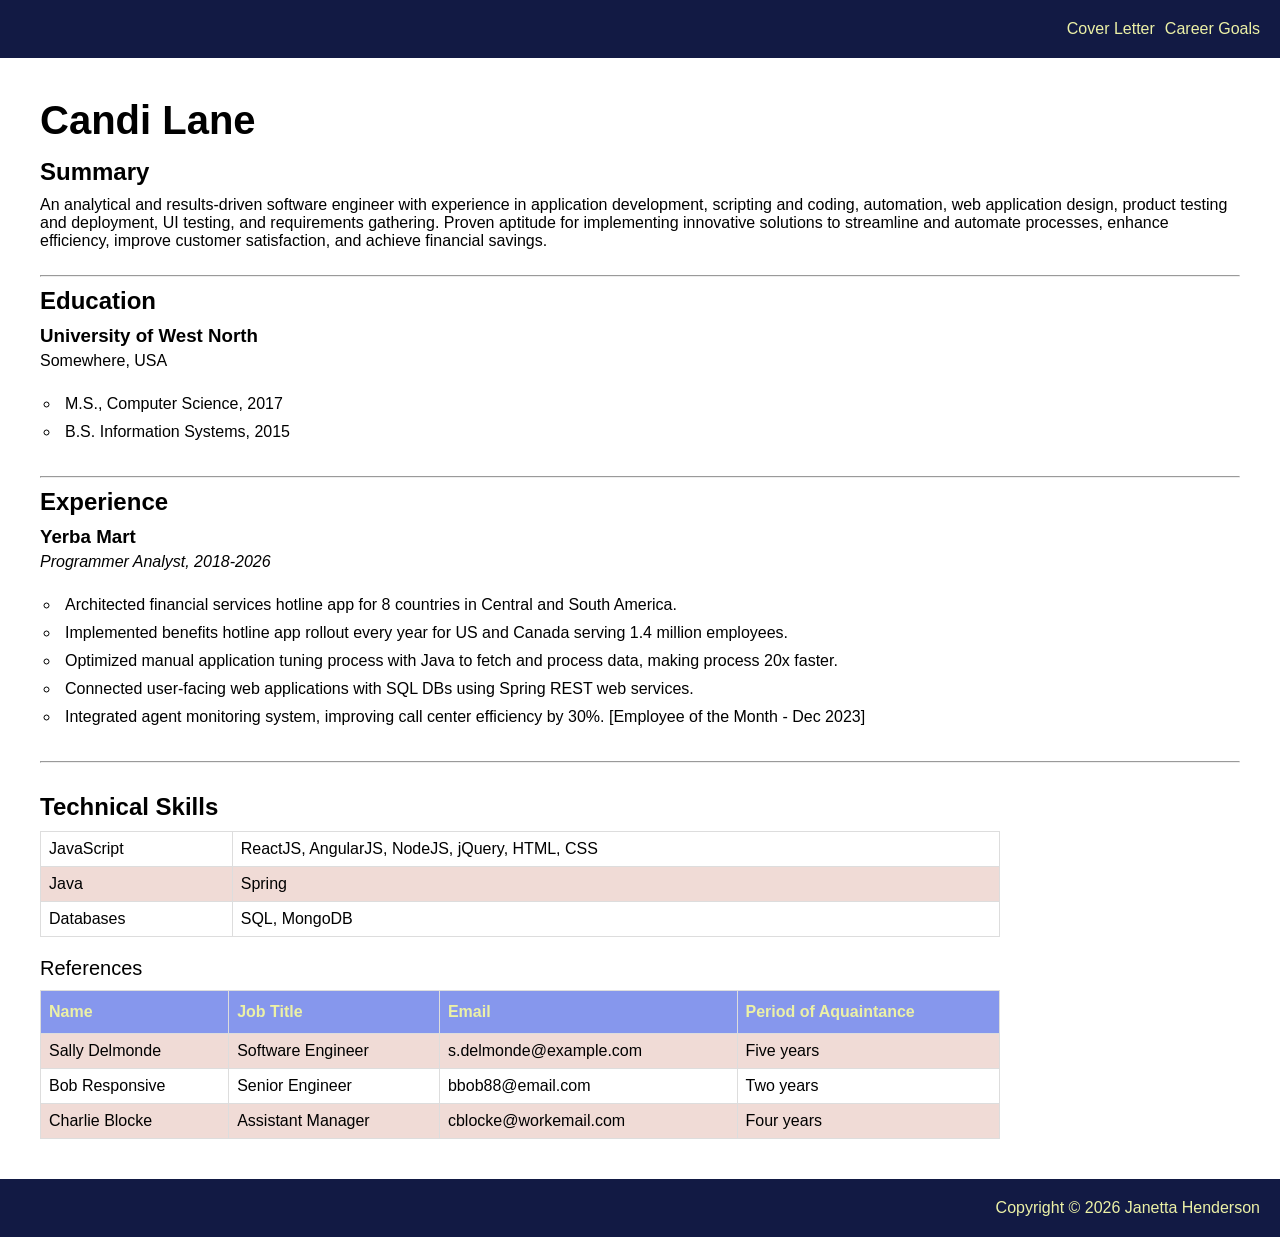
==== index.html @ 30e5f0d9 "Update and style index.html with css" ====
<!DOCTYPE html>
<html lang="en">
    <head>
        <meta charset="UTF-8">
        <meta name="viewport" content="width=device-width, initial-scale=1.0">
        <title>Resume</title>
        <link rel="stylesheet" href="styles.css">
    </head>
        <body>
                <header>
                    <nav>
                        <ul>
                            <li><a href="cover-letter.html">Cover Letter</a></li>
                            <li><a href="career-goals.html">Career Goals</a></li>
                        </ul>
                    </nav>
                </header>
        
                <main>
                    <h1>Candi Lane</h1>
                    <article>
                        <h2>Summary</h2>
                        <p>An analytical and results-driven software engineer with experience in application development, scripting and coding, automation, web application design, product testing and deployment, UI testing, and requirements gathering. Proven
                        aptitude for implementing innovative solutions to streamline and automate processes, enhance efficiency, improve customer satisfaction, and achieve financial savings.</p>
                    </article>
                    <hr>
                    <section class="education">
                        <h2>Education </h2>
                        <h3>University of West North</h3>
                        <h4>Somewhere, USA</h4>
                        <ul>
                        <li>M.S., Computer Science, 2017</li>
                        <li>B.S. Information Systems, 2015</li>
                        </ul>
                    </section>
                    <hr>
                    <section class="experience">
                        <h2>Experience</h2>
                        <h3>Yerba Mart</h3>
                        <h4>Programmer Analyst, 2018-2026</h4>
                        <ul>
                            <li>Architected financial services hotline app for 8 countries in Central and South America.</li>
                        <li> Implemented benefits hotline app rollout every year for US and Canada serving 1.4 million employees.</li> 
                        <li>Optimized manual application tuning process with Java to fetch and process data, making process 20x faster.</li>
                            <li>Connected user-facing web applications with SQL DBs using Spring REST web services.</li>
                            <li>Integrated agent monitoring system, improving call center efficiency by 30%. [Employee of the Month - Dec 2023]</li>
                        </ul>
                        <hr>
                    </section>

                    <section class="skills">
                        <h2>Technical Skills</h2>
                        <table>
                            <tr>
                                <td>JavaScript</td>
                                <td>ReactJS, AngularJS, NodeJS, jQuery, HTML, CSS</td>
                            </tr>
                            <tr>
                                <td>Java</td>
                                <td>Spring</td>
                            </tr>
                            <tr>
                                <td>Databases</td>
                                <td>SQL, MongoDB</td>
                            </tr>
                        </table>
                    </section>

                    <section>
                        <table>
                            <caption>References</caption>
                            <tr>
                                <th>Name</th>
                                <th>Job Title</th>
                                <th>Email</th>
                                <th>Period of Aquaintance</th>
                            </tr>
                            <tr>
                                <td>Sally Delmonde</td>
                                <td>Software Engineer</td>
                                <td>s.delmonde@example.com</td>
                                <td>Five years</td>
                            </tr>
                            <tr>
                                <td>Bob Responsive</td>
                                <td>Senior Engineer</td>
                                <td>bbob88@email.com</td>
                                <td>Two years</td>
                            </tr>
                            <tr>
                                <td>Charlie Blocke</td>
                                <td>Assistant Manager</td>
                                <td>cblocke@workemail.com</td>
                                <td>Four  years</td>
                            </tr>
                            
                        </table>
                    </section>
                </main>
            
            
                <footer>
                    <p>Copyright &copy; 2026 Janetta Henderson</p>
                </footer>
            
        </body>
</html>
---- styles.css ----
* {
    margin: 0px;
    padding: 0px;
    font-family:Verdana, Geneva, Tahoma, sans-serif;
}
body {
    min-height: 100vh;
    display: flex;
    flex-direction: column;
}

header ul {
    display: flex;
    justify-content: end;
    list-style-type: none;
    gap: 10px;
}

header, footer {
    background-color: #121a44;
    padding: 20px;
    color: #ecf1a6;
}

header a {
    text-decoration: none;
    color: #ecf1a6;
}

header a:hover {
    color: #d8e619;
}

header a:active {
    color: #8e9711;
}

main {
    padding: 40px;
    flex: 1;
}

h1 {
    font-size: 40px;
    margin-bottom: 15px;
}
 h2, h2 {
    margin-bottom: 10px;
 }
 article p {
    margin-bottom: 25px;
 }

 hr {
    margin-top: 10px;
    margin-bottom: 10px;
 }

 .education h3 {
    padding-bottom: 5px;
 }
.education h4 {
    font-weight: normal;
}

.experience ul, .education ul {
    list-style-type: circle;
    padding: 20px;
}

.experience li, .education li {
    padding: 5px;
}

.experience h4 {
    padding-top: 5px;
    font-style: italic;
    font-weight: normal;
}

.skills {
    padding-top: 20px;
    padding-bottom: 20px;
}


table {
    border-collapse: collapse;
    width: 80%;
}

td, th {
    border: 1px solid #ddd;
    padding: 8px;
}

tr:nth-child(even) {
    background-color: #f0dbd6;
}

tr:hover {
    background-color: #edf0fc;
}

th {
    padding-top: 12px;
    padding-bottom: 12px;
    text-align: left;
    background-color: #8697ed;
    color: #ecf1a6;
}
table caption {
    font-size: 20px;
    padding-bottom: 10px;
    text-align: start;
}



footer p {
    text-align: end;
}
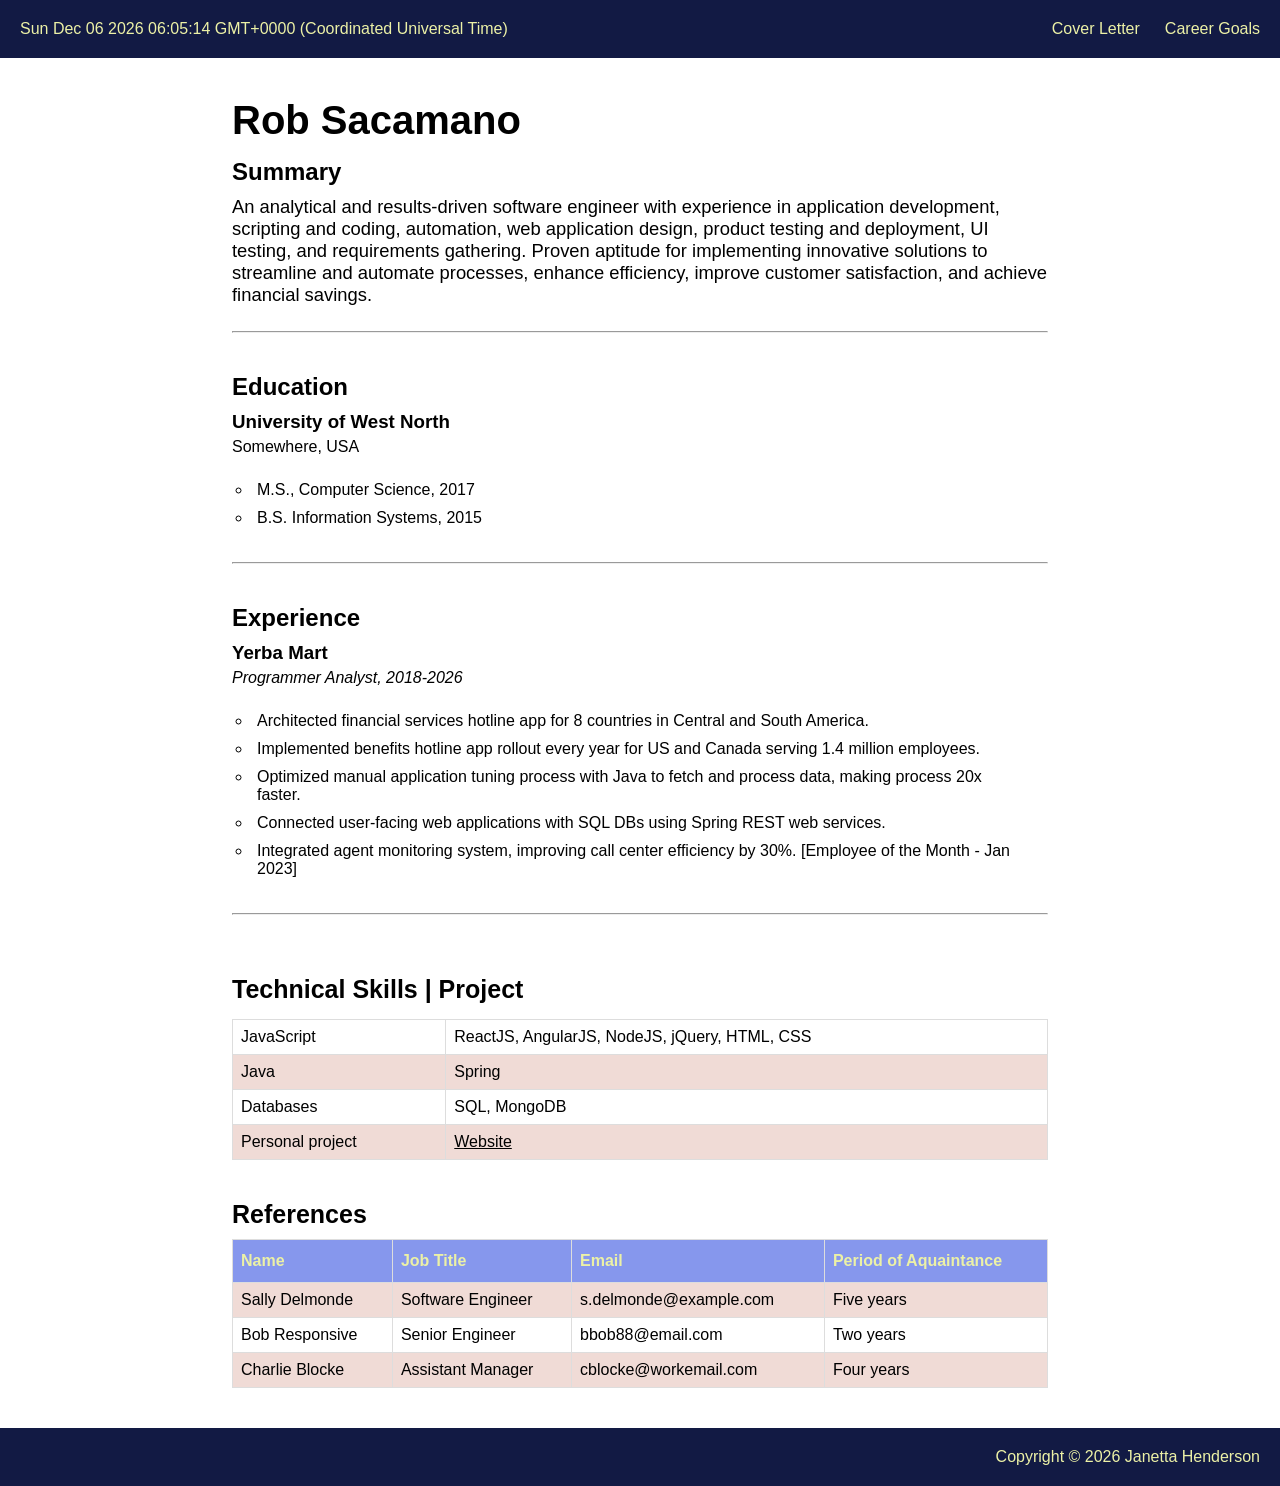
==== commit 680fd94e: "Update goals.html and cover-letter.html with css. Add javascript to index.html." ====
--- a/index.html
+++ b/index.html
@@ -7,22 +7,30 @@
         <link rel="stylesheet" href="styles.css">
     </head>
         <body>
-                <header>
+                <header class="header-resume">
+                    <div>
+                        <p id="date"></p>
+                        <script>
+                            const d = new Date();
+                            document.getElementById("date").innerHTML = d;
+                            console.log("This is my message to the console.");
+                        </script>
+                    </div>
                     <nav>
                         <ul>
                             <li><a href="cover-letter.html">Cover Letter</a></li>
-                            <li><a href="career-goals.html">Career Goals</a></li>
+                            <li><a href="goals.html">Career Goals</a></li>
                         </ul>
                     </nav>
                 </header>
         
                 <main>
-                    <h1>Candi Lane</h1>
+                    <h1>Rob Sacamano</h1>
                     <article>
                         <h2>Summary</h2>
                         <p>An analytical and results-driven software engineer with experience in application development, scripting and coding, automation, web application design, product testing and deployment, UI testing, and requirements gathering. Proven
                         aptitude for implementing innovative solutions to streamline and automate processes, enhance efficiency, improve customer satisfaction, and achieve financial savings.</p>
-                    </article>
+                        </article>                 
                     <hr>
                     <section class="education">
                         <h2>Education </h2>
@@ -43,13 +51,13 @@
                         <li> Implemented benefits hotline app rollout every year for US and Canada serving 1.4 million employees.</li> 
                         <li>Optimized manual application tuning process with Java to fetch and process data, making process 20x faster.</li>
                             <li>Connected user-facing web applications with SQL DBs using Spring REST web services.</li>
-                            <li>Integrated agent monitoring system, improving call center efficiency by 30%. [Employee of the Month - Dec 2023]</li>
+                            <li>Integrated agent monitoring system, improving call center efficiency by 30%. [Employee of the Month - Jan 2023]</li>
                         </ul>
                         <hr>
                     </section>
 
                     <section class="skills">
-                        <h2>Technical Skills</h2>
+                        <h2>Technical Skills | Project</h2>
                         <table>
                             <tr>
                                 <td>JavaScript</td>
@@ -63,10 +71,14 @@
                                 <td>Databases</td>
                                 <td>SQL, MongoDB</td>
                             </tr>
+                            <tr>
+                                <td>Personal project</td>
+                                <td><a href="https://www.wikipedia.com" target="_blank">Website</a></td>
+                            </tr>
                         </table>
                     </section>
 
-                    <section>
+                    <div>
                         <table>
                             <caption>References</caption>
                             <tr>
@@ -95,7 +107,7 @@
                             </tr>
                             
                         </table>
-                    </section>
+                    </div>
                 </main>
             
             
--- a/styles.css
+++ b/styles.css
@@ -13,7 +13,7 @@
     display: flex;
     justify-content: end;
     list-style-type: none;
-    gap: 10px;
+    gap: 25px;
 }
 
 header, footer {
@@ -22,6 +22,11 @@
     color: #ecf1a6;
 }
 
+.header-resume {
+    display: flex;
+    justify-content: space-between;
+}
+
 header a {
     text-decoration: none;
     color: #ecf1a6;
@@ -36,6 +41,7 @@
 }
 
 main {
+    margin: 0px 15%;
     padding: 40px;
     flex: 1;
 }
@@ -49,6 +55,7 @@
  }
  article p {
     margin-bottom: 25px;
+    font-size: 1.15em;
  }
 
  hr {
@@ -83,10 +90,30 @@
     padding-bottom: 20px;
 }
 
+.skills h2 {
+    font-size: 25px;
+    margin-bottom: 15px;
+}
+
+.skills table {
+    margin-bottom: 20px;
+}
+
+.skills a {
+    color: black;
+}
+
+.skills a:hover {
+    color: gray;
+}
+
+.skills a:visited {
+    color: black;
+}
 
 table {
     border-collapse: collapse;
-    width: 80%;
+    width: 100%;
 }
 
 td, th {
@@ -110,7 +137,8 @@
     color: #ecf1a6;
 }
 table caption {
-    font-size: 20px;
+    font-size: 25px;
+    font-weight: bold;
     padding-bottom: 10px;
     text-align: start;
 }
@@ -121,3 +149,100 @@
     text-align: end;
 }
 
+.cover-letter-main section > p {
+    padding-bottom: 30px;
+    font-size: 1.25em;
+    line-height: 1.35;
+}
+
+.cover-letter-main  hr {
+    margin: 30px 0px;
+}
+
+.cover-letter-main > h1 {
+    margin-bottom: 50px;
+}
+
+/* label {
+    display: inline-block;
+    width: 190px;
+    
+}
+
+.radio label {
+    width: 40px;
+} */
+
+.main-career-goals {
+    margin: 0px 5%;
+    display: flex;
+    gap: 40px;
+    align-items: flex-end;
+}
+
+
+.credit {
+    font-variant: small-caps;
+}
+
+.goals > p {
+    font-size: 1.15em;
+    line-height: 1.35;
+    padding-bottom: 30px;
+}
+
+.left-side h1, hr {
+    margin-bottom: 40px;
+}
+
+
+label {
+    display: block;
+}
+
+.radio input[type=radio], label {
+    display: inline-block;
+}
+
+input[type=text], input[type=email], input[type=tel], select, textarea {
+    width: 100%;
+    padding: 8px;
+    margin: 8px 0;
+    display: inline-block;
+    box-sizing: border-box;
+    border-radius: 5px;
+    border: none;
+}
+
+fieldset {
+    border: none;
+    padding: 5px 0px;
+}
+
+form {
+    background-color: #f0dbd6;
+    padding: 10px;
+    border-radius: 5px;
+}
+
+button[type=submit] {
+    padding: 10px;
+    width: 100%;
+    border: none;
+    border-radius: 5px;
+    background-color: #8697ed;
+    color: #ecf1a6;
+    font-size: 1.25em;
+    font-weight: bold;
+
+}
+
+img {
+    width: 450px;
+    margin: 8px 0;
+    
+}
+
+video {
+    width: 100%;
+}
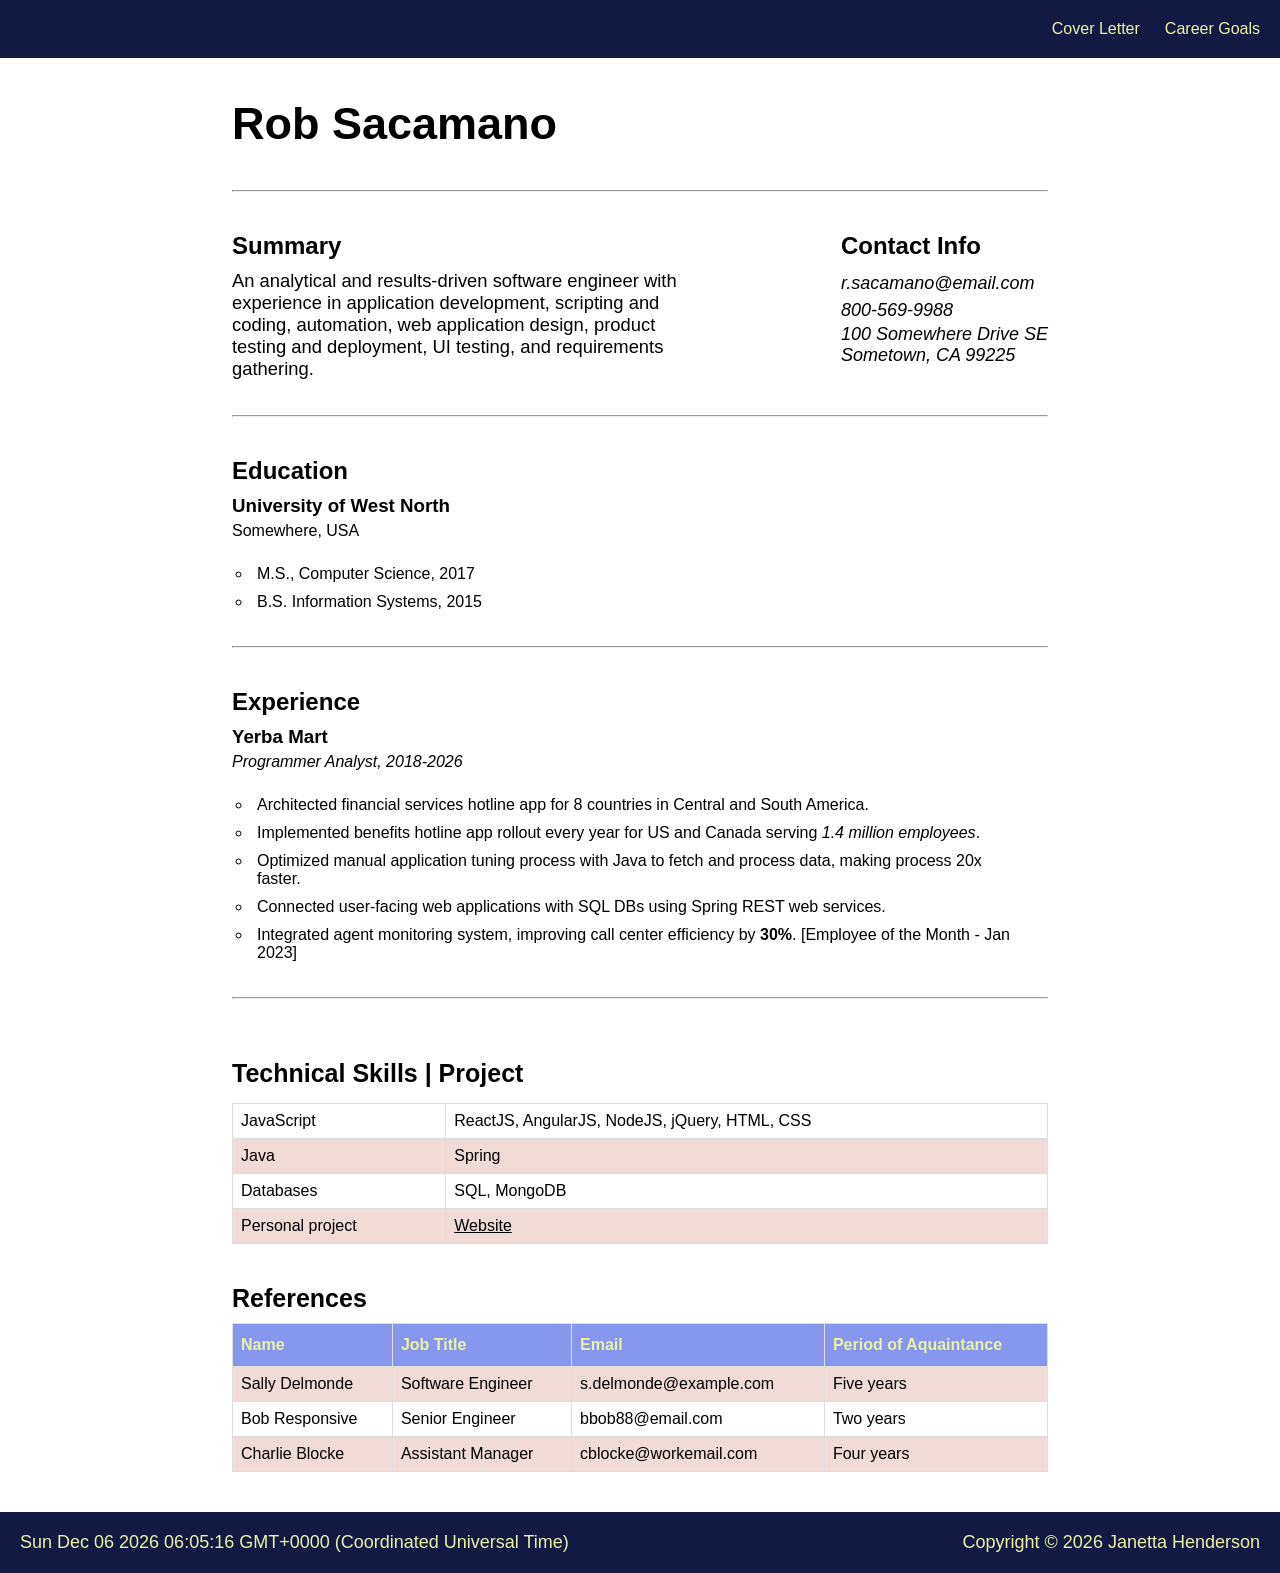
==== commit 15eb9abb: "Update index.html to add contact info and change position of date. Update career goals with new pict" ====
--- a/index.html
+++ b/index.html
@@ -7,15 +7,7 @@
         <link rel="stylesheet" href="styles.css">
     </head>
         <body>
-                <header class="header-resume">
-                    <div>
-                        <p id="date"></p>
-                        <script>
-                            const d = new Date();
-                            document.getElementById("date").innerHTML = d;
-                            console.log("This is my message to the console.");
-                        </script>
-                    </div>
+                <header>
                     <nav>
                         <ul>
                             <li><a href="cover-letter.html">Cover Letter</a></li>
@@ -26,11 +18,24 @@
         
                 <main>
                     <h1>Rob Sacamano</h1>
-                    <article>
-                        <h2>Summary</h2>
-                        <p>An analytical and results-driven software engineer with experience in application development, scripting and coding, automation, web application design, product testing and deployment, UI testing, and requirements gathering. Proven
-                        aptitude for implementing innovative solutions to streamline and automate processes, enhance efficiency, improve customer satisfaction, and achieve financial savings.</p>
-                        </article>                 
+                    <hr>
+                    <div class="summary-container">
+                        <article class="summary-left">
+                            <h2>Summary</h2>
+                            <p>An analytical and results-driven software engineer with experience in application development, scripting and coding, automation, web application design, product testing and deployment, UI testing, and requirements gathering. 
+                            <!-- Proven
+                            aptitude for implementing innovative solutions to streamline and automate processes, enhance efficiency, improve customer satisfaction, and achieve financial savings. -->
+                        </p>
+                        </article> 
+                        <section class="contact-right">
+                            <h2>Contact Info</h2>
+                            <address>
+                               <p>r.sacamano@email.com</p>
+                                <p>800-569-9988</p>
+                                <address>100 Somewhere Drive SE<br> Sometown, CA 99225</address>
+                        </section>
+                    </div>
+                                        
                     <hr>
                     <section class="education">
                         <h2>Education </h2>
@@ -48,10 +53,10 @@
                         <h4>Programmer Analyst, 2018-2026</h4>
                         <ul>
                             <li>Architected financial services hotline app for 8 countries in Central and South America.</li>
-                        <li> Implemented benefits hotline app rollout every year for US and Canada serving 1.4 million employees.</li> 
+                        <li> Implemented benefits hotline app rollout every year for US and Canada serving <em>1.4 million employees</em>.</li> 
                         <li>Optimized manual application tuning process with Java to fetch and process data, making process 20x faster.</li>
                             <li>Connected user-facing web applications with SQL DBs using Spring REST web services.</li>
-                            <li>Integrated agent monitoring system, improving call center efficiency by 30%. [Employee of the Month - Jan 2023]</li>
+                            <li>Integrated agent monitoring system, improving call center efficiency by <strong>30%</strong>. [Employee of the Month - Jan 2023]</li>
                         </ul>
                         <hr>
                     </section>
@@ -111,7 +116,15 @@
                 </main>
             
             
-                <footer>
+                <footer class="footer-resume">
+                     <div>
+                        <p id="date"></p>
+                        <script>
+                            const d = new Date();
+                            document.getElementById("date").innerHTML = d;
+                            console.log("This is my message to the console.");
+                        </script>
+                    </div>
                     <p>Copyright &copy; 2026 Janetta Henderson</p>
                 </footer>
             
--- a/styles.css
+++ b/styles.css
@@ -22,7 +22,7 @@
     color: #ecf1a6;
 }
 
-.header-resume {
+.footer-resume {
     display: flex;
     justify-content: space-between;
 }
@@ -46,10 +46,6 @@
     flex: 1;
 }
 
-h1 {
-    font-size: 40px;
-    margin-bottom: 15px;
-}
  h2, h2 {
     margin-bottom: 10px;
  }
@@ -62,6 +58,32 @@
     margin-top: 10px;
     margin-bottom: 10px;
  }
+
+.summary-container {
+    display: flex;
+    justify-content: space-between;
+    gap: 150px;
+}
+
+.contact-right {
+    flex-shrink: 0;
+    flex-grow: 2;
+}
+
+address, p {
+    font-size: 18px;
+}
+
+.contact-right  p {
+    line-height: 1.5;
+}
+
+.summary-left {
+    flex-shrink: 1;
+    flex-grow: 1;
+    flex-basis: 70%
+}
+
 
  .education h3 {
     padding-bottom: 5px;
@@ -143,7 +165,14 @@
     text-align: start;
 }
 
-
+figcaption {
+    font-variant: small-caps;
+    margin-bottom: 8px;
+}
+
+audio {
+    margin-top: 20px;
+}
 
 footer p {
     text-align: end;
@@ -159,25 +188,18 @@
     margin: 30px 0px;
 }
 
-.cover-letter-main > h1 {
-    margin-bottom: 50px;
-}
-
-/* label {
-    display: inline-block;
-    width: 190px;
-    
-}
-
-.radio label {
-    width: 40px;
-} */
+.cover-letter-main > h1, h1, .left-side h1, hr {
+    margin-bottom: 40px;
+    font-size: 45px;
+
+
+}
 
 .main-career-goals {
     margin: 0px 5%;
     display: flex;
     gap: 40px;
-    align-items: flex-end;
+    align-items: space-between;
 }
 
 
@@ -189,10 +211,6 @@
     font-size: 1.15em;
     line-height: 1.35;
     padding-bottom: 30px;
-}
-
-.left-side h1, hr {
-    margin-bottom: 40px;
 }
 
 
@@ -223,6 +241,7 @@
     background-color: #f0dbd6;
     padding: 10px;
     border-radius: 5px;
+    height: 100%;
 }
 
 button[type=submit] {
@@ -243,6 +262,6 @@
     
 }
 
-video {
-    width: 100%;
-}+/* video {
+    width: 100%;
+} */
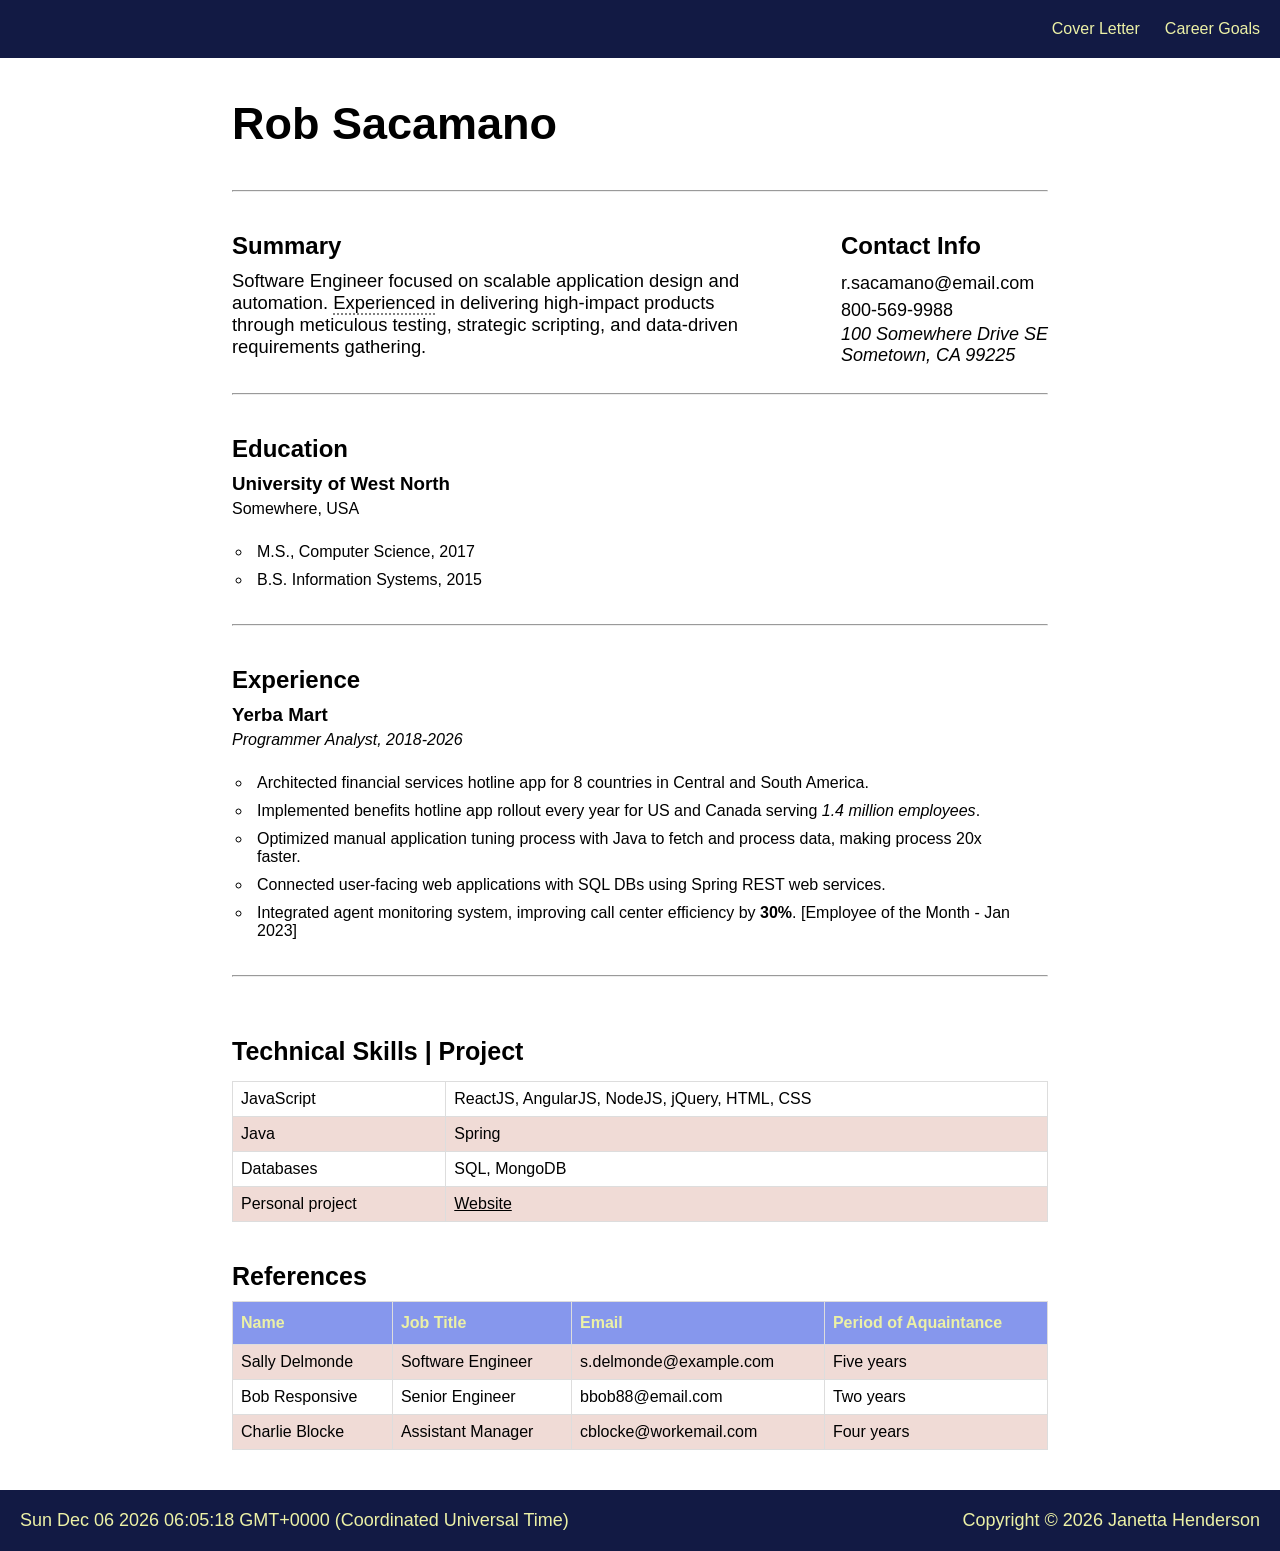
==== commit 01ac3d03: "Update css to reflect project guidelines." ====
--- a/index.html
+++ b/index.html
@@ -7,126 +7,114 @@
         <link rel="stylesheet" href="styles.css">
     </head>
         <body>
-                <header>
-                    <nav>
-                        <ul>
-                            <li><a href="cover-letter.html">Cover Letter</a></li>
-                            <li><a href="goals.html">Career Goals</a></li>
-                        </ul>
-                    </nav>
+            <header>
+                 <nav>
+                    <ul>
+                         <li><a href="cover-letter.html">Cover Letter</a></li>
+                        <li><a href="goals.html">Career Goals</a></li>
+                    </ul>
+                 </nav>
                 </header>
         
-                <main>
-                    <h1>Rob Sacamano</h1>
-                    <hr>
-                    <div class="summary-container">
-                        <article class="summary-left">
-                            <h2>Summary</h2>
-                            <p>An analytical and results-driven software engineer with experience in application development, scripting and coding, automation, web application design, product testing and deployment, UI testing, and requirements gathering. 
-                            <!-- Proven
-                            aptitude for implementing innovative solutions to streamline and automate processes, enhance efficiency, improve customer satisfaction, and achieve financial savings. -->
-                        </p>
-                        </article> 
-                        <section class="contact-right">
-                            <h2>Contact Info</h2>
-                            <address>
-                               <p>r.sacamano@email.com</p>
-                                <p>800-569-9988</p>
-                                <address>100 Somewhere Drive SE<br> Sometown, CA 99225</address>
-                        </section>
-                    </div>
-                                        
-                    <hr>
-                    <section class="education">
-                        <h2>Education </h2>
-                        <h3>University of West North</h3>
-                        <h4>Somewhere, USA</h4>
-                        <ul>
+            <main>
+                <h1>Rob Sacamano</h1>
+                <hr>
+                <div class="summary-container">
+                    <article class="summary-left">
+                        <h2>Summary</h2>
+                        <p>Software Engineer focused on scalable application design and automation. <span>Experienced</span> in delivering high-impact products through meticulous testing, strategic scripting, and data-driven requirements gathering.</p>
+                    </article> 
+                    <section class="contact-right">
+                        <h2>Contact Info</h2>
+                            <p>r.sacamano@email.com</p>
+                            <p>800-569-9988</p>
+                            <address>100 Somewhere Drive SE<br> Sometown, CA 99225</address>
+                    </section>
+                </div>              
+                <hr>
+                <section class="education">
+                    <h2>Education </h2>
+                    <h3>University of West North</h3>
+                    <h4>Somewhere, USA</h4>
+                    <ul>
                         <li>M.S., Computer Science, 2017</li>
                         <li>B.S. Information Systems, 2015</li>
-                        </ul>
-                    </section>
-                    <hr>
-                    <section class="experience">
-                        <h2>Experience</h2>
-                        <h3>Yerba Mart</h3>
-                        <h4>Programmer Analyst, 2018-2026</h4>
-                        <ul>
-                            <li>Architected financial services hotline app for 8 countries in Central and South America.</li>
+                    </ul>
+                </section>
+                <hr>
+                <section class="experience">
+                    <h2>Experience</h2>
+                    <h3>Yerba Mart</h3>
+                    <h4>Programmer Analyst, 2018-2026</h4>
+                    <ul>
+                        <li>Architected financial services hotline app for 8 countries in Central and South America.</li>
                         <li> Implemented benefits hotline app rollout every year for US and Canada serving <em>1.4 million employees</em>.</li> 
                         <li>Optimized manual application tuning process with Java to fetch and process data, making process 20x faster.</li>
-                            <li>Connected user-facing web applications with SQL DBs using Spring REST web services.</li>
-                            <li>Integrated agent monitoring system, improving call center efficiency by <strong>30%</strong>. [Employee of the Month - Jan 2023]</li>
-                        </ul>
-                        <hr>
-                    </section>
+                        <li>Connected user-facing web applications with SQL DBs using Spring REST web services.</li>
+                        <li>Integrated agent monitoring system, improving call center efficiency by <strong>30%</strong>. [Employee of the Month - Jan 2023]</li>
+                    </ul>
+                    <hr>
+                </section>
 
-                    <section class="skills">
-                        <h2>Technical Skills | Project</h2>
-                        <table>
-                            <tr>
-                                <td>JavaScript</td>
-                                <td>ReactJS, AngularJS, NodeJS, jQuery, HTML, CSS</td>
-                            </tr>
-                            <tr>
-                                <td>Java</td>
-                                <td>Spring</td>
-                            </tr>
-                            <tr>
-                                <td>Databases</td>
-                                <td>SQL, MongoDB</td>
-                            </tr>
-                            <tr>
-                                <td>Personal project</td>
-                                <td><a href="https://www.wikipedia.com" target="_blank">Website</a></td>
-                            </tr>
-                        </table>
-                    </section>
-
-                    <div>
-                        <table>
-                            <caption>References</caption>
-                            <tr>
-                                <th>Name</th>
-                                <th>Job Title</th>
-                                <th>Email</th>
-                                <th>Period of Aquaintance</th>
-                            </tr>
-                            <tr>
-                                <td>Sally Delmonde</td>
-                                <td>Software Engineer</td>
-                                <td>s.delmonde@example.com</td>
-                                <td>Five years</td>
-                            </tr>
-                            <tr>
-                                <td>Bob Responsive</td>
-                                <td>Senior Engineer</td>
-                                <td>bbob88@email.com</td>
-                                <td>Two years</td>
-                            </tr>
-                            <tr>
-                                <td>Charlie Blocke</td>
-                                <td>Assistant Manager</td>
-                                <td>cblocke@workemail.com</td>
-                                <td>Four  years</td>
-                            </tr>
-                            
-                        </table>
-                    </div>
-                </main>
-            
-            
-                <footer class="footer-resume">
-                     <div>
-                        <p id="date"></p>
-                        <script>
-                            const d = new Date();
-                            document.getElementById("date").innerHTML = d;
-                            console.log("This is my message to the console.");
-                        </script>
-                    </div>
-                    <p>Copyright &copy; 2026 Janetta Henderson</p>
-                </footer>
-            
+                <section class="skills">
+                    <h2>Technical Skills | Project</h2>
+                    <table>
+                        <tr>
+                            <td>JavaScript</td>
+                            <td>ReactJS, AngularJS, NodeJS, jQuery, HTML, CSS</td>
+                        </tr>
+                        <tr>
+                            <td>Java</td>
+                            <td>Spring</td>
+                        </tr>
+                        <tr>
+                            <td>Databases</td>
+                            <td>SQL, MongoDB</td>
+                        </tr>
+                        <tr>
+                            <td>Personal project</td>
+                            <td><a href="https://www.wikipedia.com" target="_blank">Website</a></td>
+                        </tr>
+                    </table>
+                </section>
+                    <table>
+                        <caption>References</caption>
+                        <tr>
+                            <th>Name</th>
+                            <th>Job Title</th>
+                            <th>Email</th>
+                            <th>Period of Aquaintance</th>
+                        </tr>
+                        <tr>
+                            <td>Sally Delmonde</td>
+                            <td>Software Engineer</td>
+                            <td>s.delmonde@example.com</td>
+                            <td>Five years</td>
+                        </tr>
+                        <tr>
+                            <td>Bob Responsive</td>
+                            <td>Senior Engineer</td>
+                            <td>bbob88@email.com</td>
+                            <td>Two years</td>
+                        </tr>
+                        <tr>
+                            <td>Charlie Blocke</td>
+                            <td>Assistant Manager</td>
+                            <td>cblocke@workemail.com</td>
+                            <td>Four  years</td>
+                        </tr>
+                    </table>
+            </main>
+            <footer id="footer-resume">
+                <div>
+                    <p id="date"></p>
+                     <script>
+                        const d = new Date();
+                        document.getElementById("date").innerHTML = d;
+                        console.log("This is my message to the console.");
+                    </script>
+                </div>
+                <p>Copyright &copy; 2026 Janetta Henderson</p>
+            </footer>
         </body>
 </html>
--- a/styles.css
+++ b/styles.css
@@ -22,7 +22,7 @@
     color: #ecf1a6;
 }
 
-.footer-resume {
+#footer-resume {
     display: flex;
     justify-content: space-between;
 }
@@ -62,12 +62,12 @@
 .summary-container {
     display: flex;
     justify-content: space-between;
-    gap: 150px;
-}
-
-.contact-right {
-    flex-shrink: 0;
-    flex-grow: 2;
+    flex-wrap: wrap;
+    gap: 100px;
+}
+
+.summary-left {
+    flex: 1;
 }
 
 address, p {
@@ -77,13 +77,6 @@
 .contact-right  p {
     line-height: 1.5;
 }
-
-.summary-left {
-    flex-shrink: 1;
-    flex-grow: 1;
-    flex-basis: 70%
-}
-
 
  .education h3 {
     padding-bottom: 5px;
@@ -213,6 +206,9 @@
     padding-bottom: 30px;
 }
 
+span {
+    border-bottom: 2px dotted gray;
+}
 
 label {
     display: block;
@@ -239,7 +235,7 @@
 
 form {
     background-color: #f0dbd6;
-    padding: 10px;
+    padding: 20px 20px;
     border-radius: 5px;
     height: 100%;
 }
@@ -253,7 +249,6 @@
     color: #ecf1a6;
     font-size: 1.25em;
     font-weight: bold;
-
 }
 
 img {
@@ -262,6 +257,14 @@
     
 }
 
-/* video {
-    width: 100%;
-} */+blockquote {
+    font-size: 20px;
+    padding-bottom: 15px;
+}
+
+.blockquote-cite {
+    text-align: right;
+    font-size: 20px;
+    font-style: italic;
+    padding-top: 10px;
+}
